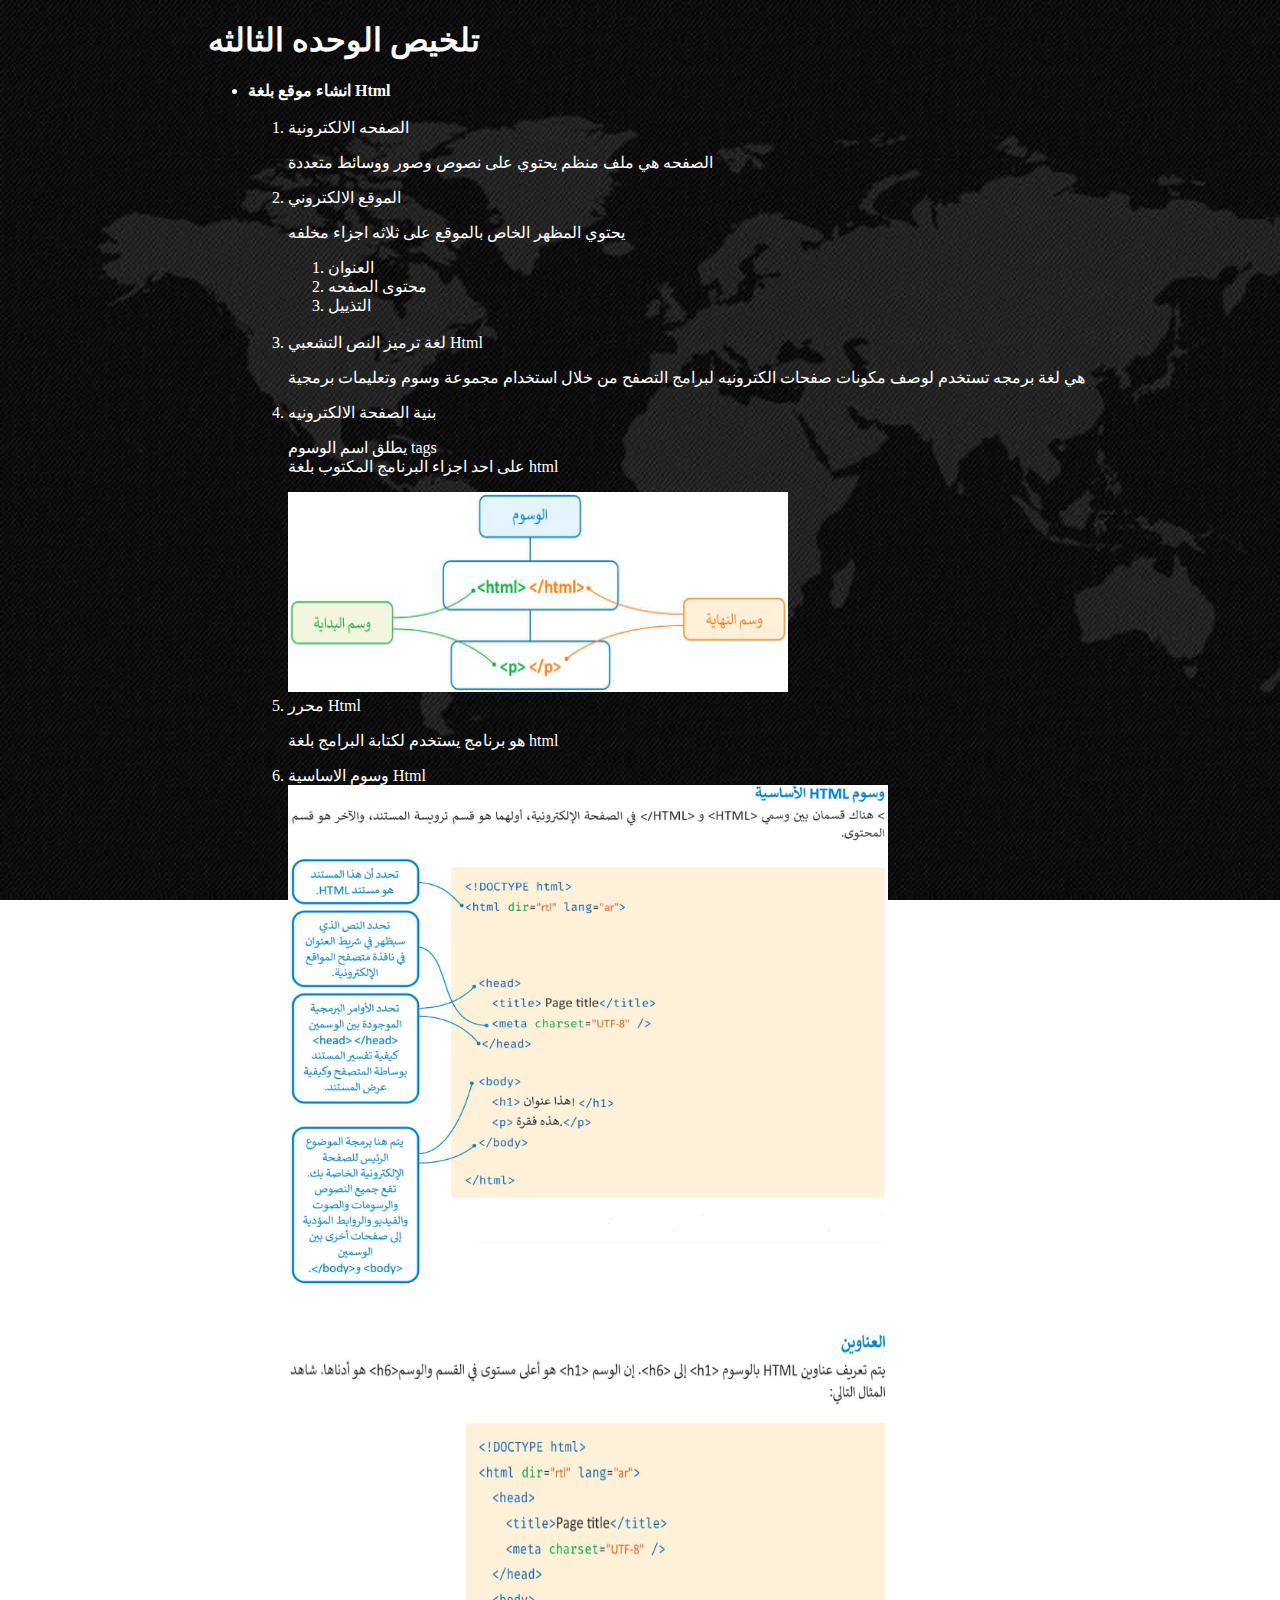
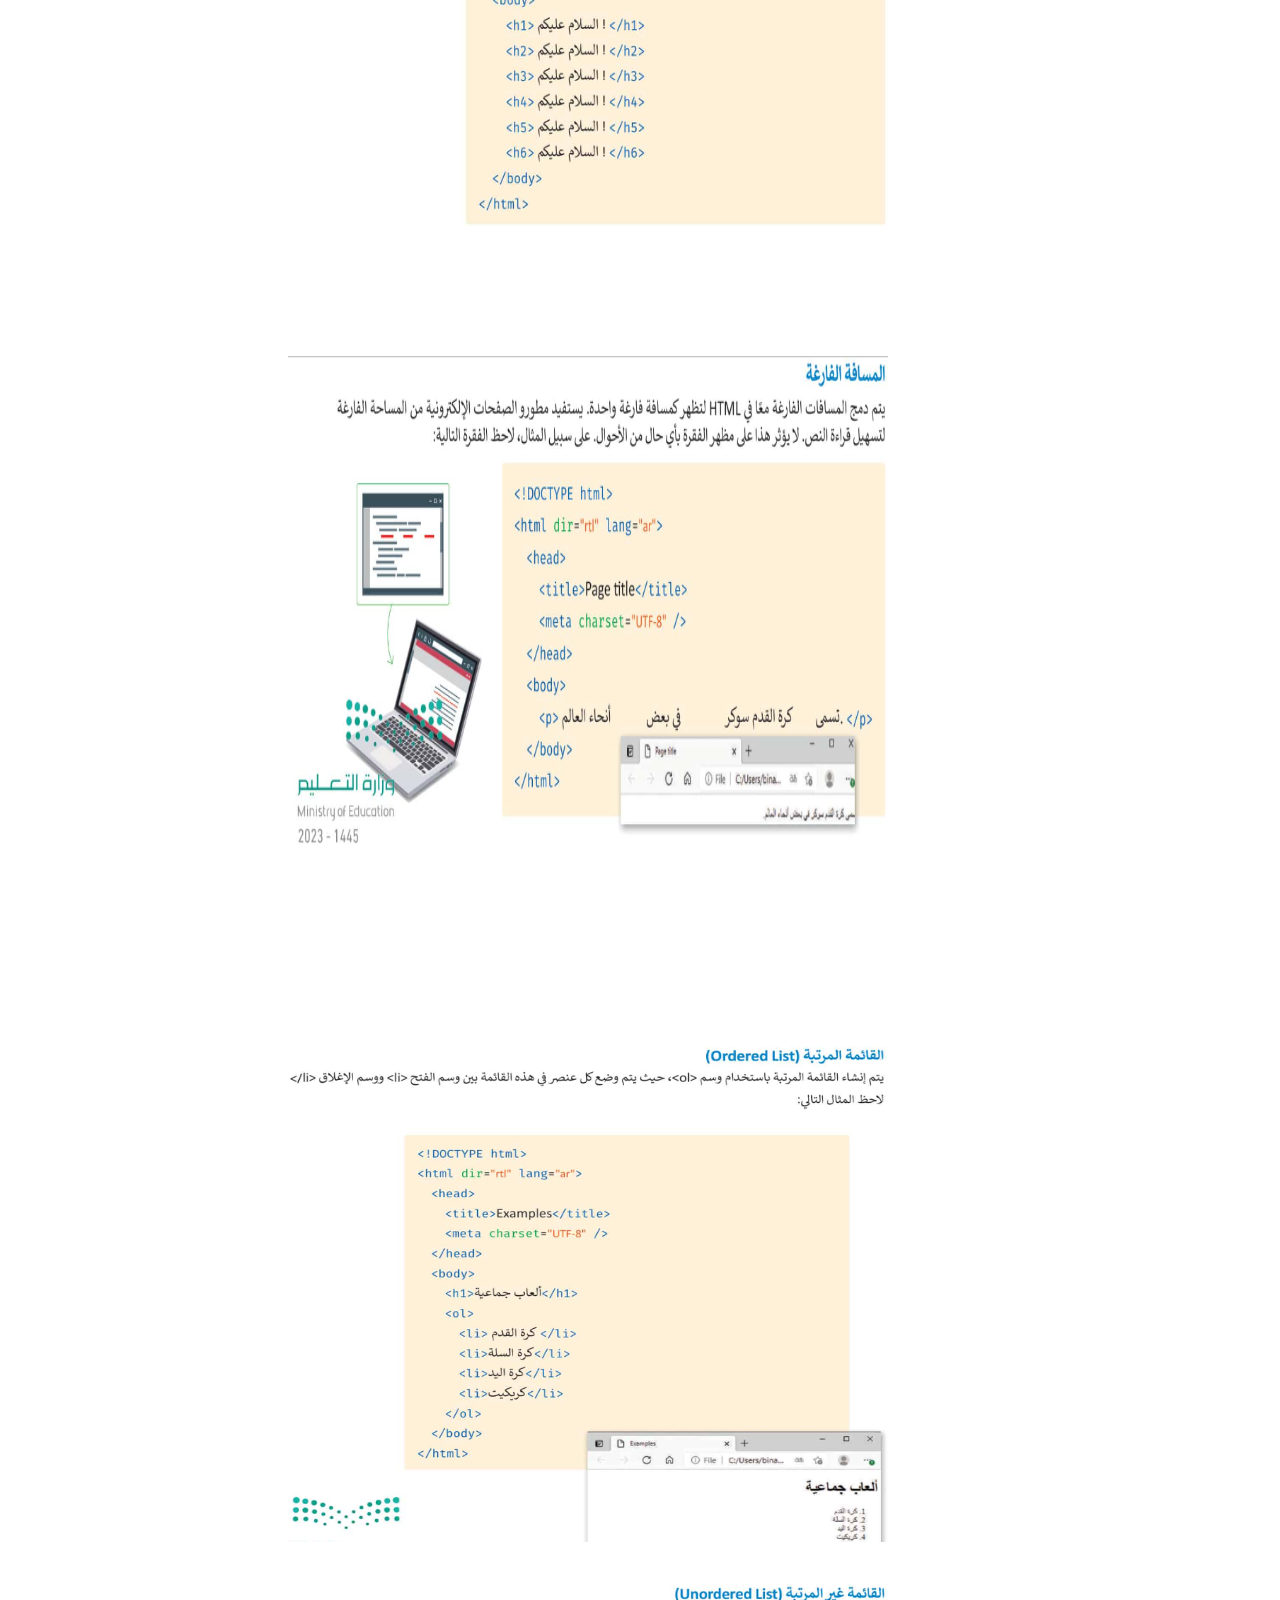
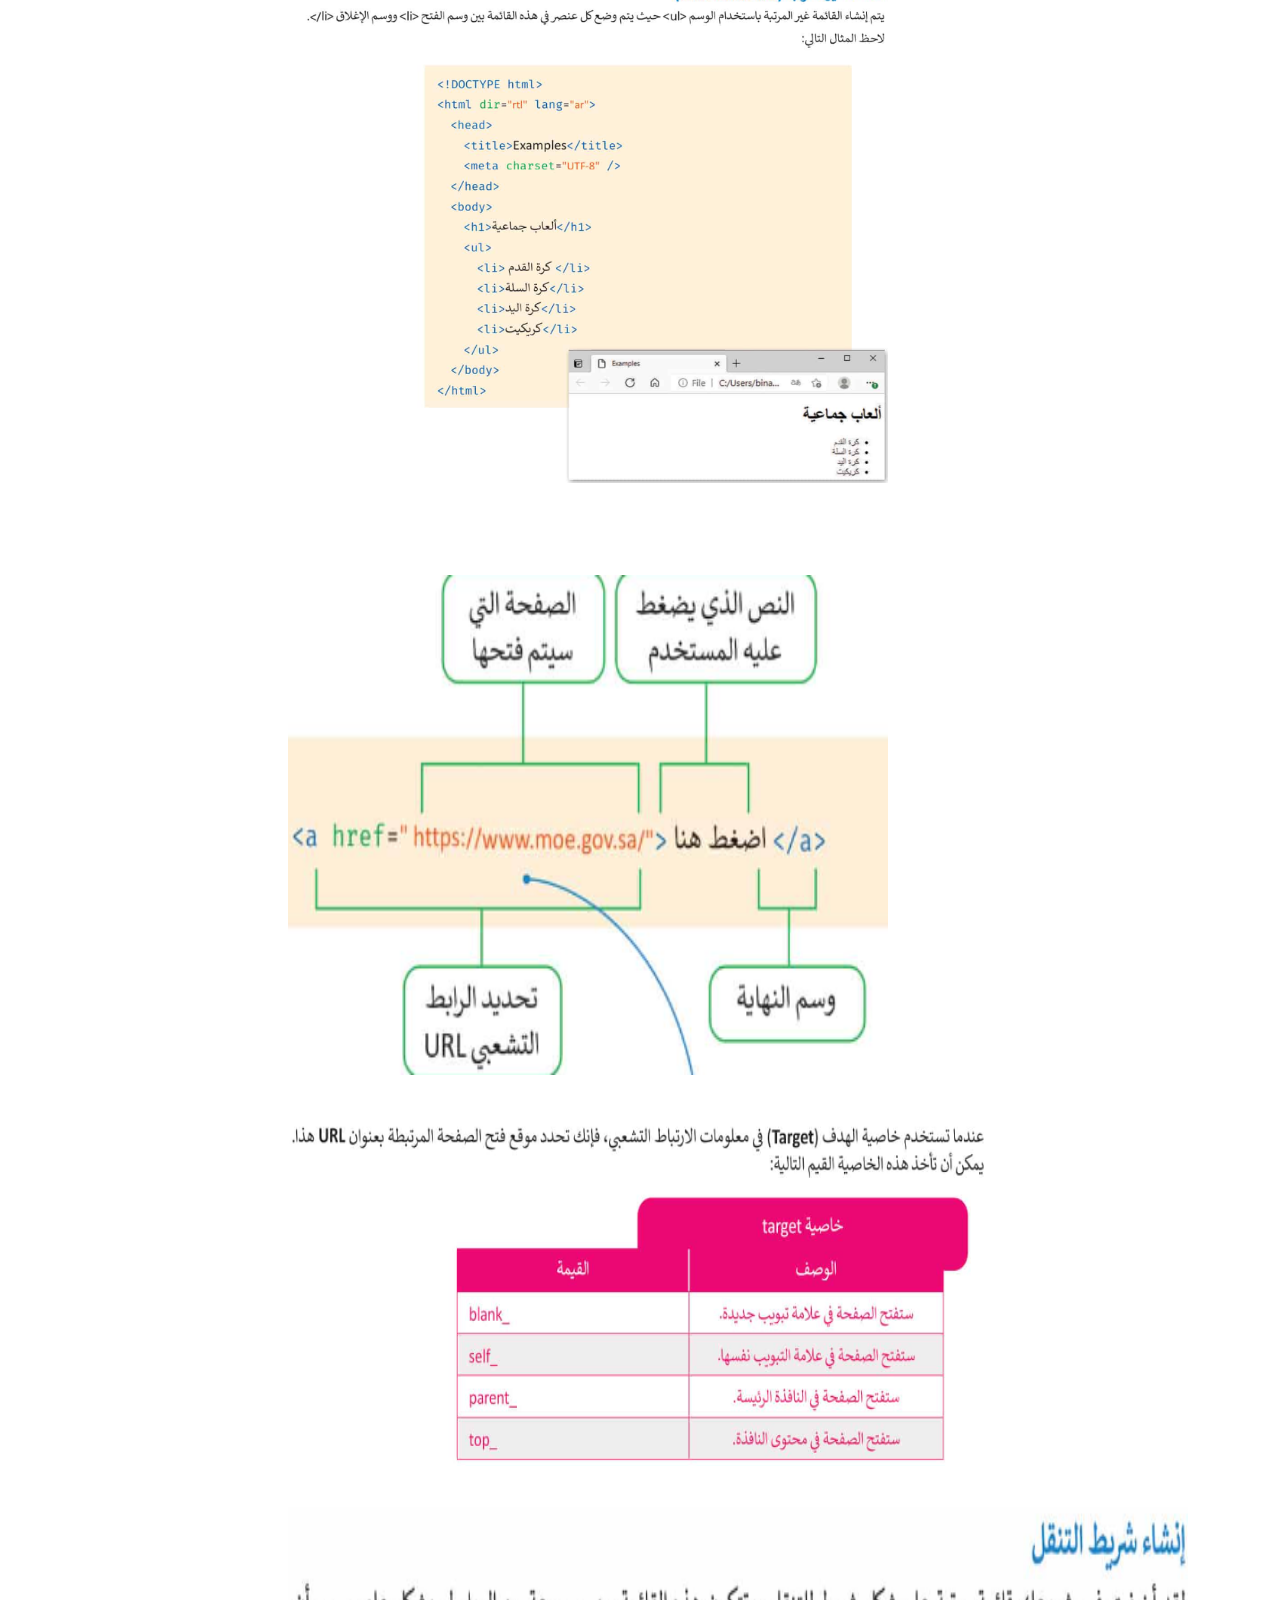
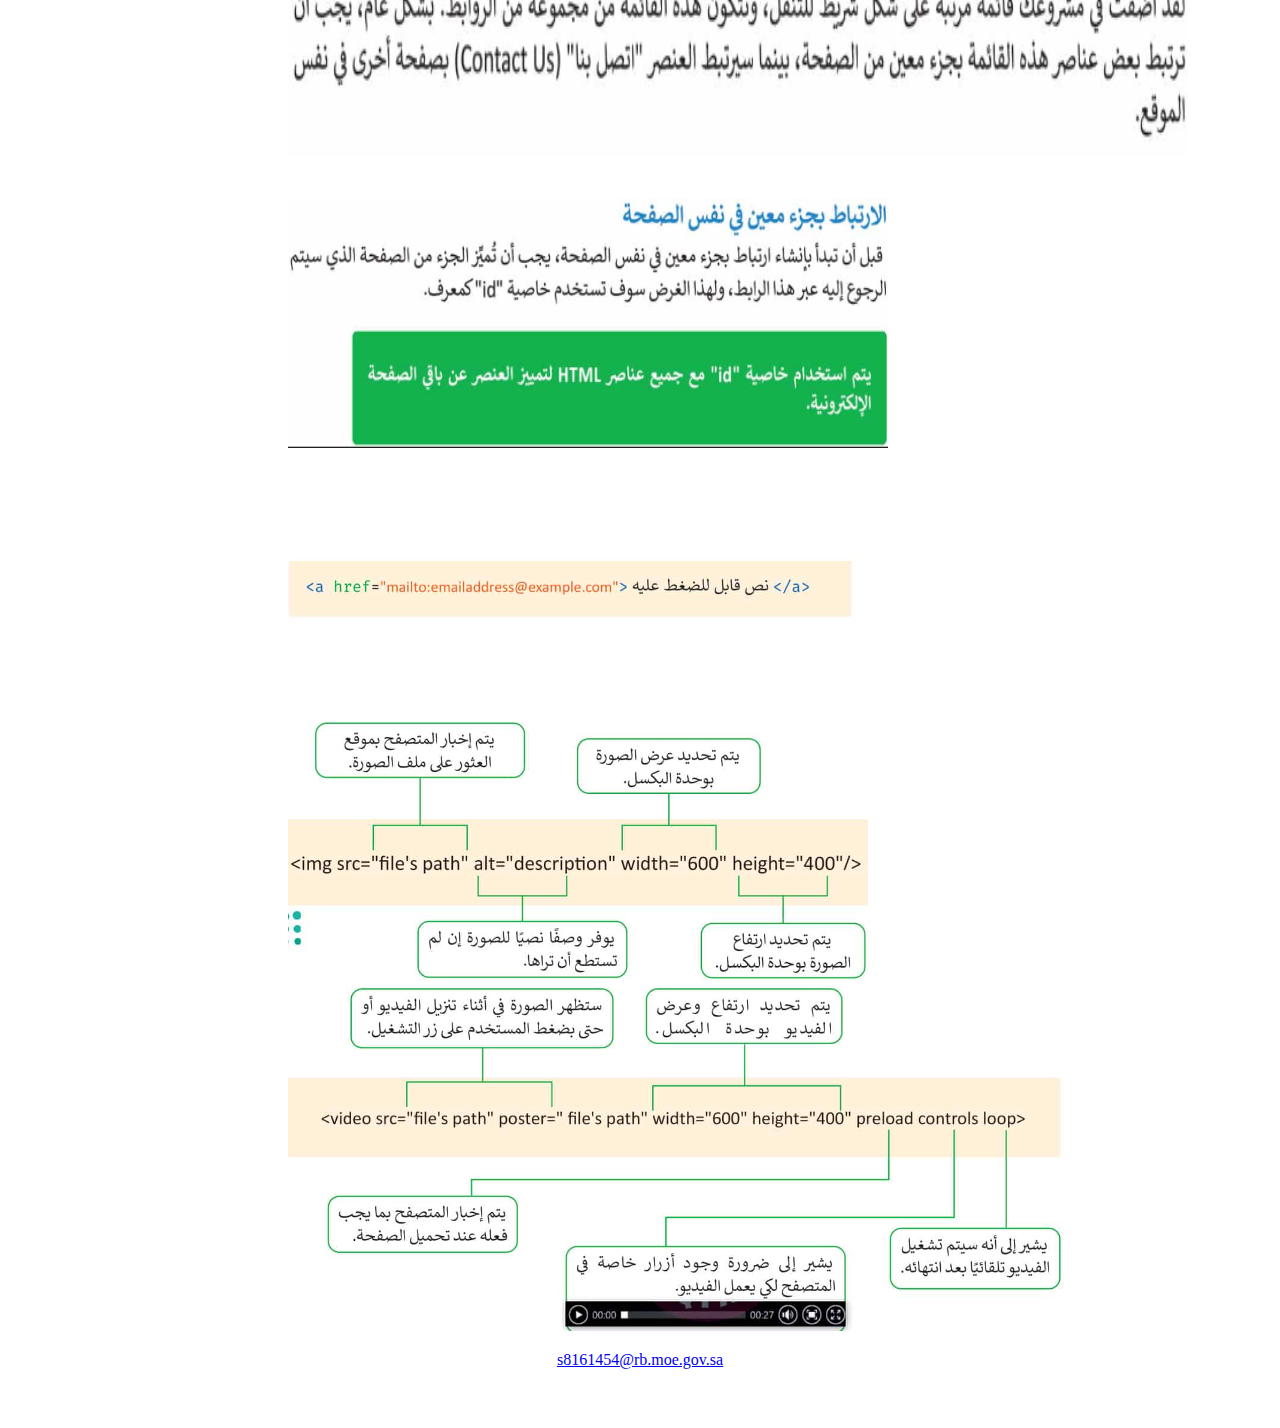
==== index.html @ 17eee863 "Update and rename 104.html to index.html" ====
<!DOCTYPE html>
<html lang="en">
<head>
    <meta charset="UTF-8">
    <meta name="viewport" content="width=device-width, initial-scale=1.0">
    <title>بسام 104</title>
    <link rel="stylesheet" href="style.css">
</head>
<body>
<h1 class="txt1">تلخيص الوحده الثالثه</h1>

<ul class="txt1">
    <li><b>انشاء موقع بلغة Html</b></li>
    <br>
    <ol>
        <li>الصفحه الالكترونية</li>
        <p>الصفحه هي ملف منظم يحتوي على نصوص وصور ووسائط متعددة</p>
        <li>الموقع الالكتروني</li>
        <p>يحتوي المظهر الخاص بالموقع على ثلاثه اجزاء مخلفه</p>
        <ol>
            <li>العنوان</li>
            <li>محتوى الصفحه</li>
            <li>التذييل</li>

            <br>
        </ol>
        <li>لغة ترميز النص التشعبي Html</li>
        <p>هي لغة برمجه تستخدم لوصف مكونات صفحات الكترونيه لبرامج التصفح من خلال استخدام مجموعة وسوم وتعليمات برمجية</p>
        <li>بنية الصفحة الالكترونيه</li>
        <p>يطلق اسم الوسوم tags <br>
            على احد اجزاء البرنامج المكتوب بلغة html
        </p>
        <img src="img/alwsomhtml.png" alt="" width="500" height="200">
        <li>محرر Html</li>
        <p>هو برنامج يستخدم لكتابة البرامج بلغة html</p>
        <li>وسوم الاساسية Html</li>
        <img src="img/alwsomhtmlalasasi.png" alt="" width="600" height="500">
        <br>
        <li>العناوين</li>
        <br>
        <img src="img/al3nawen.png" alt="" width="600" height="500">
        <li>اضافة فقرة</li>
        <p>الفقره هي اهم العناصر في مستند HTML,<br>
        التي يتم تعريفا بين وسمين <br>
        <<!---->p> <<!---->/p> </p>
        <li>المسافة الفارغه</li>
        <img src="img/almsafa.png" alt="" width="600" height="500">
    </ol>
<!---->
    <li><b>بنية المحتوى</b></li>
    <ol>
        <li>القوائم</li>
        <p>هناك نوعان من القوائم المستخدمه في المواقع</p>
        <ol>
            <li>قائمه مرتبة</li>
            <li>قائمة غير مرتبه</li>
        <br>
        </ol>
        <li>القائمة المرتبه</li>
        <br>
        <img src="img/ordered list.png" alt="" width="600" height="500">
        <li>القائمة غير المرتبه</li>
        <br>
        <img src="img/Unordered list.png" alt="" width="600" height="500">
        
        <br>

        <li>الروابط التشعبيه</li>
        <br>
        <p>من المفيد استخدام الروابط الموجودة في الموقع الالكتروني الخاص بك لانها تتيح لك الانتقال من صفحه الى اخرى</p>
        <img src="img/hyperlinks.png" alt="" width="600" height="500">

        <li>خاصية الهدف</li>
        <br>
        <img src="img/target.png" alt="" width="700" height="350">

        <li>انشاء شريط تنقل</li>
        <br>
        <img src="img/altngal1.png" alt="" width="900" height="250">
        <li>الارتباط بجزء معين في نفس الصفحه</li>
        <br>
        <img src="img/altngal2.png" alt="" width="600" height="250">

        <li>روابط البريد الالكتروني</li>
        <br>
        <p>هناك نوعان من الروابط يقوم بفتح تطبيق البريد الالكتروني للمستخدم عند الضغط عليه</p>
        <img src="img/alrwab6(1).png" alt="" width="570" height="90">
        <li>اضافة الصور و مقاطع الفديو</li>
        <br>
        <p>
            من المهم اضافة الصور في الموقع الالكتروني الخاص بك واظهارها بطريقة جذابه واحترافية
        </p>
        <img src="img/img.png" alt="" width="580" height="260">
        <br>
        <img src="img/videocode.png" alt="" width="777" height="345">
    </ol>

</ul>
<div class="email-name">
    <a href="s8161454@rb.moe.gov.sa">s8161454@rb.moe.gov.sa</a>
    <h3 class="name">الطالب : بسام حمود الغبيوي 104</h3>
</div>



</body>
</html>
---- style.css ----
* {
    box-sizing: border-box;
  }

body {
    background-image: url(img/world1.jpg);
    background-repeat: no-repeat;
    background-attachment: fixed;
    background-size: cover;

}

.txt1 {
    text-align: left;
    color: white;
    margin-left: 200px;
}

.txt2 {
    text-align: left;
    color: white;
    margin-left: 900px;
}

.email-name {
    text-align: center;

}
.email-name .name {
    color: white;
}
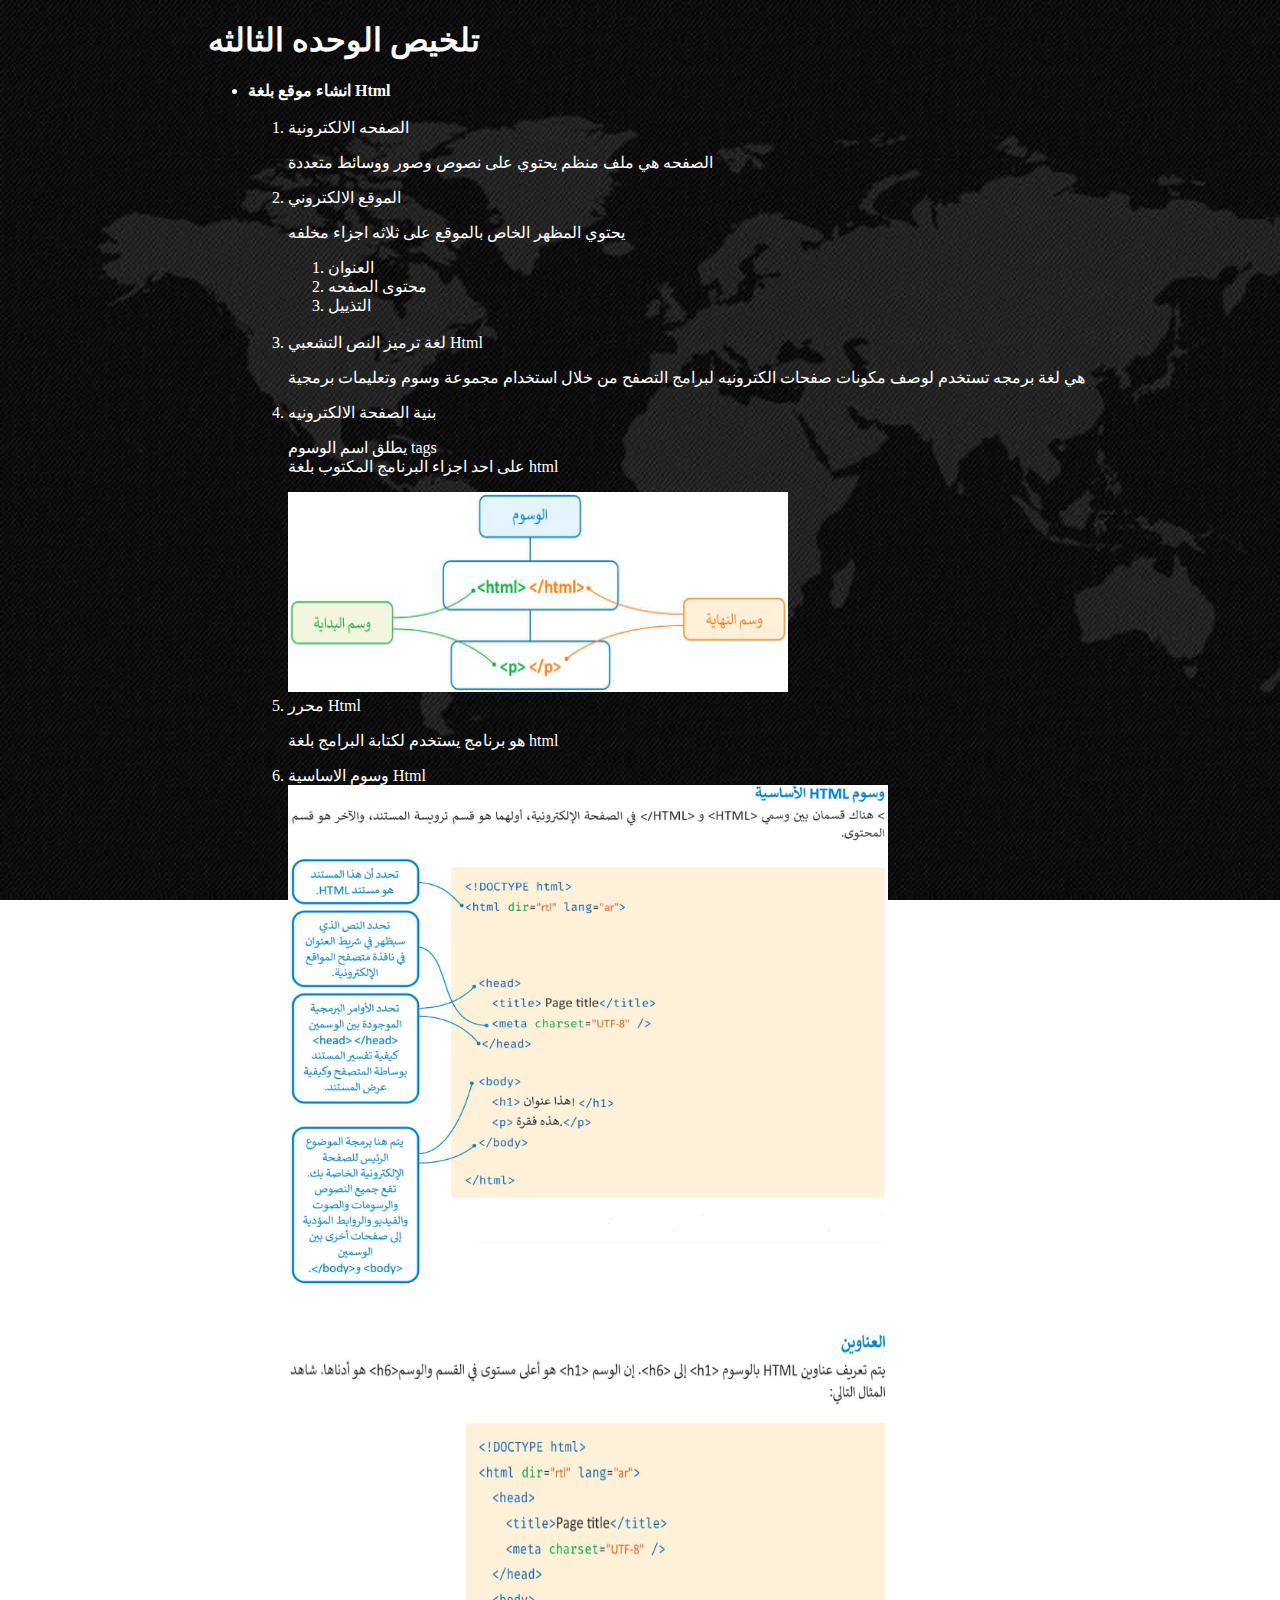
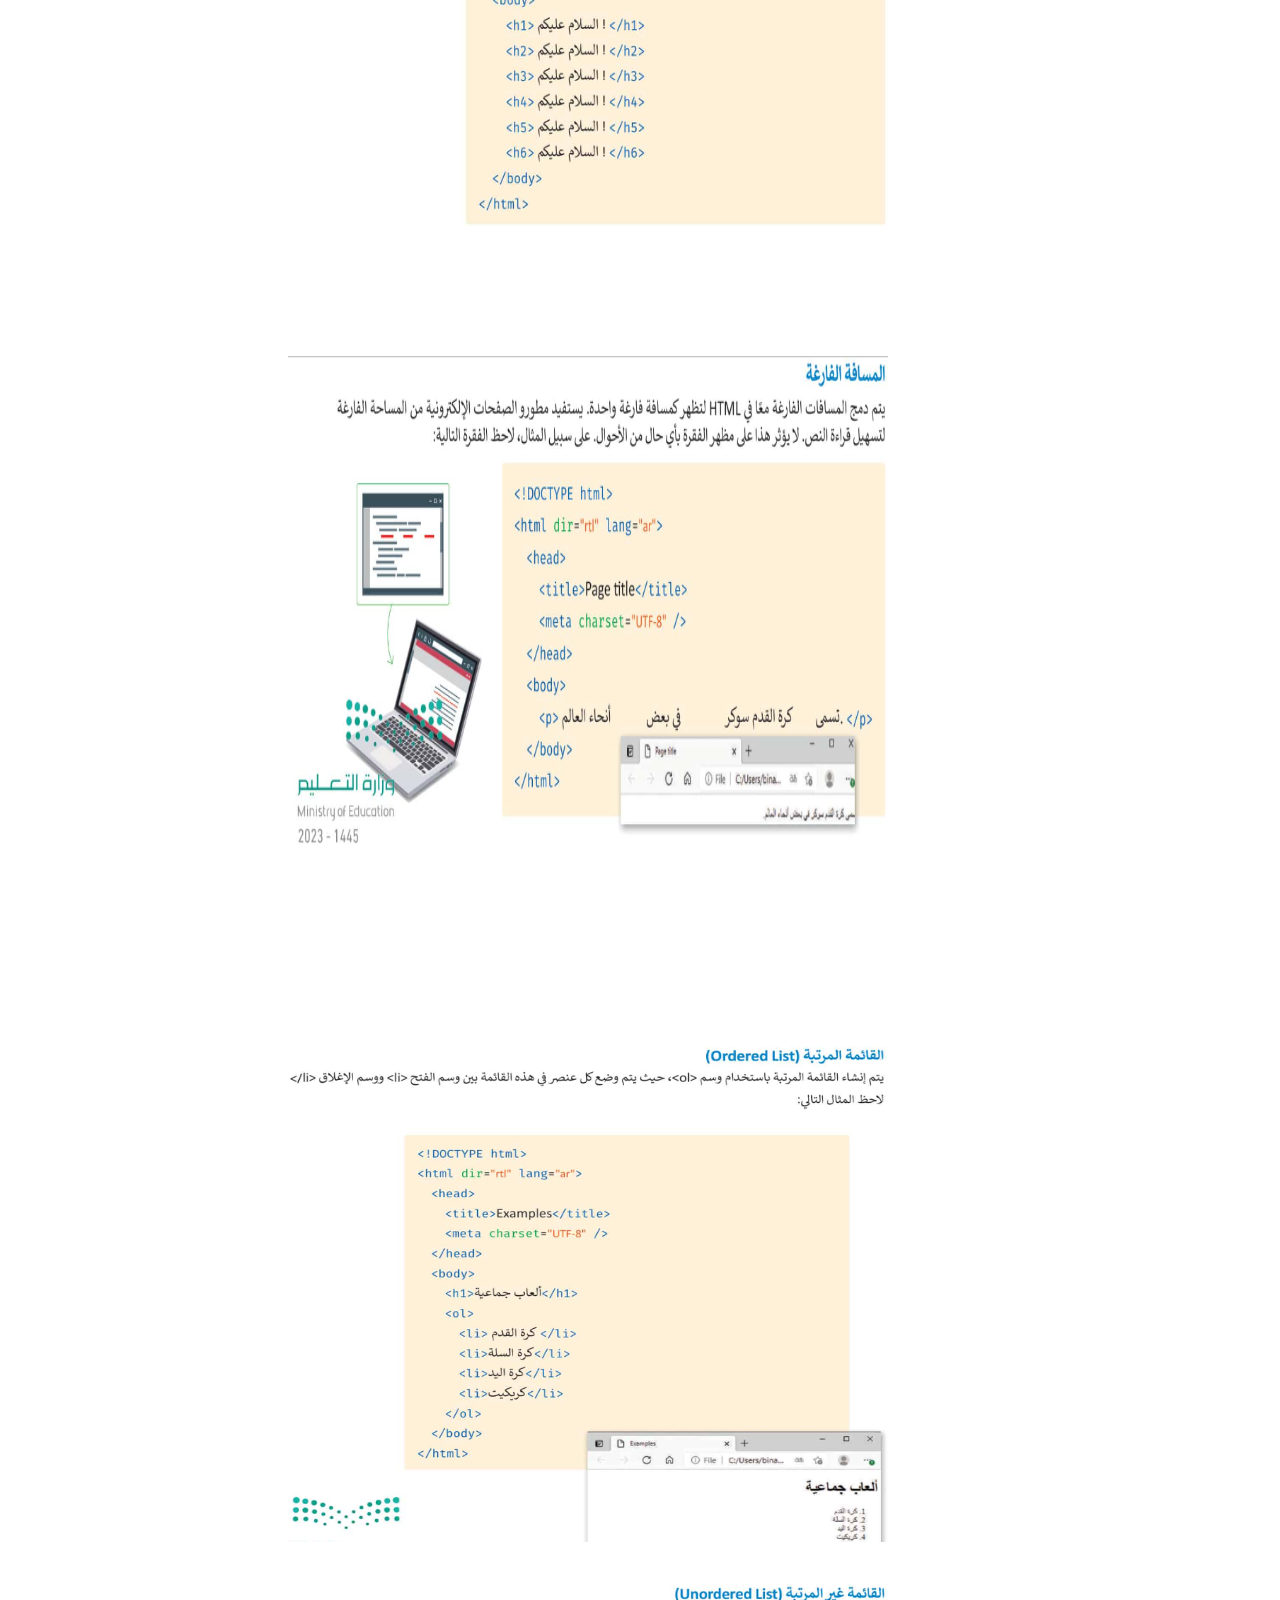
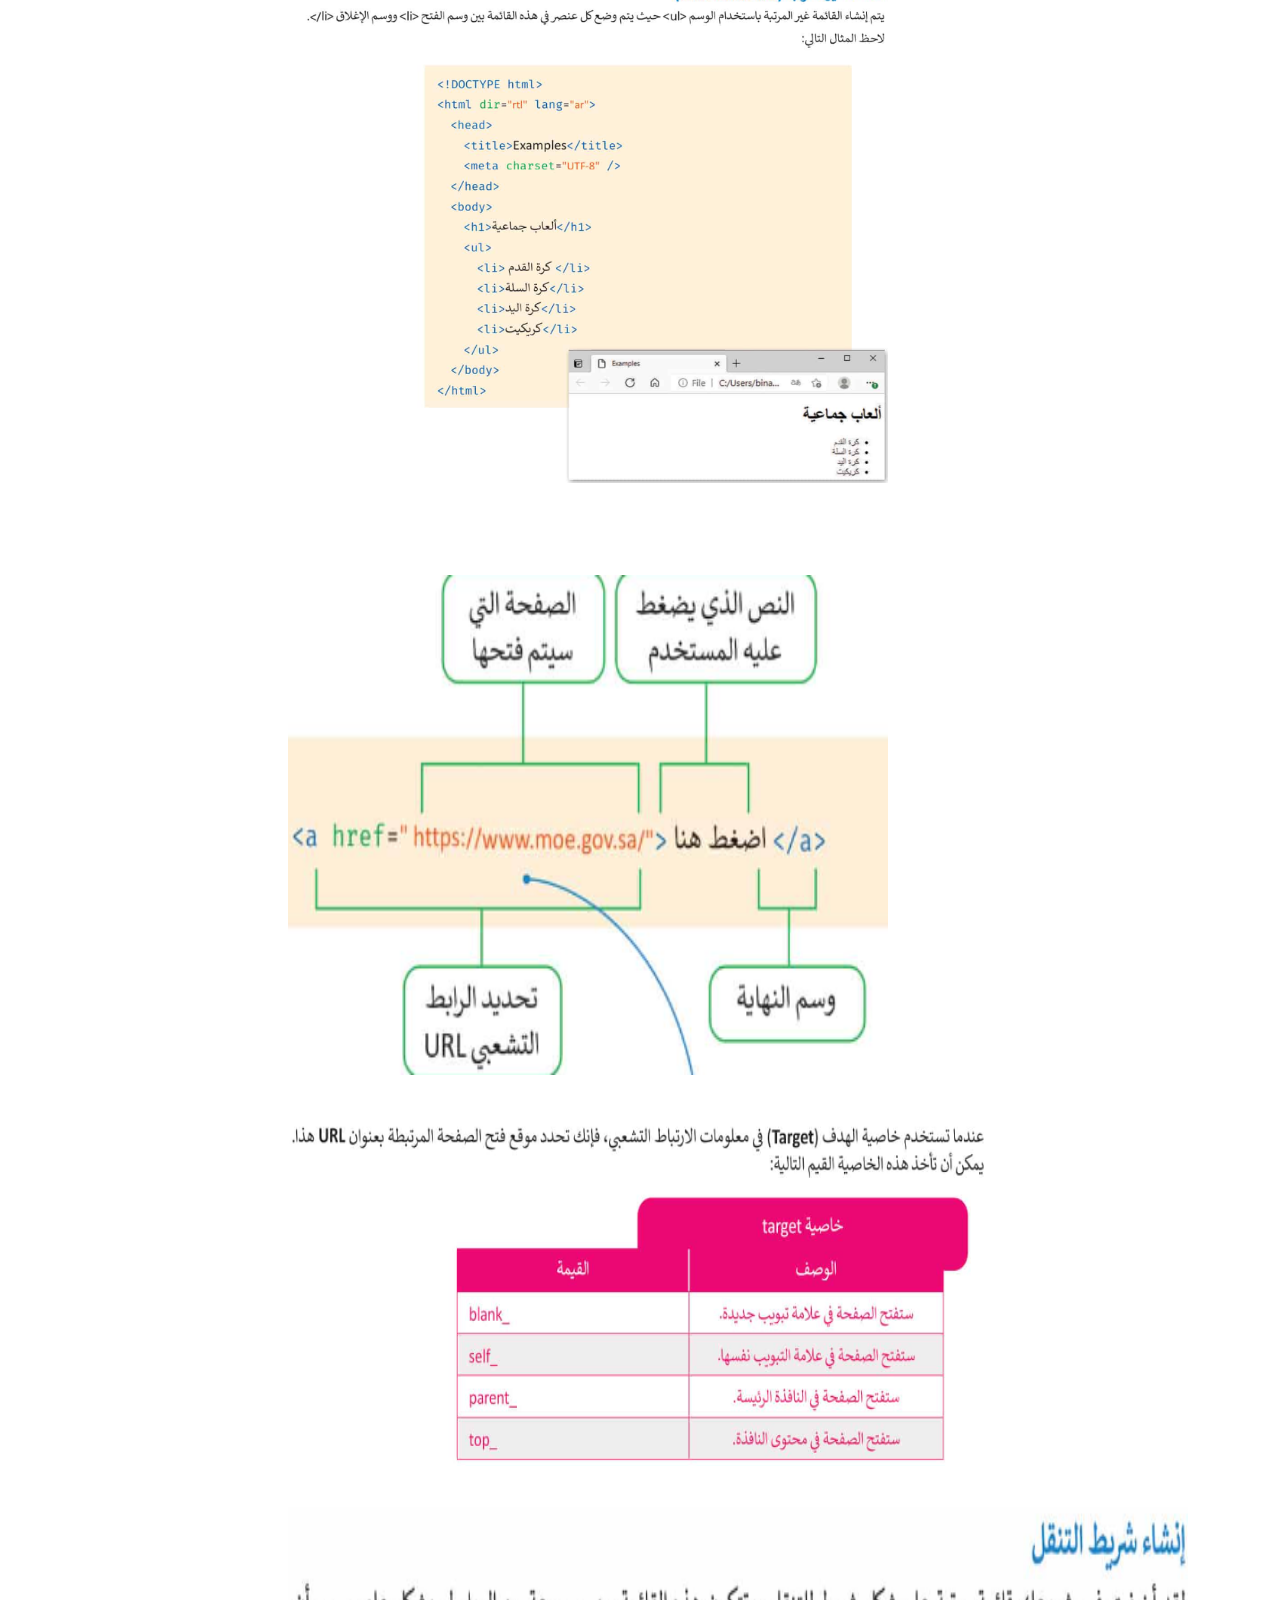
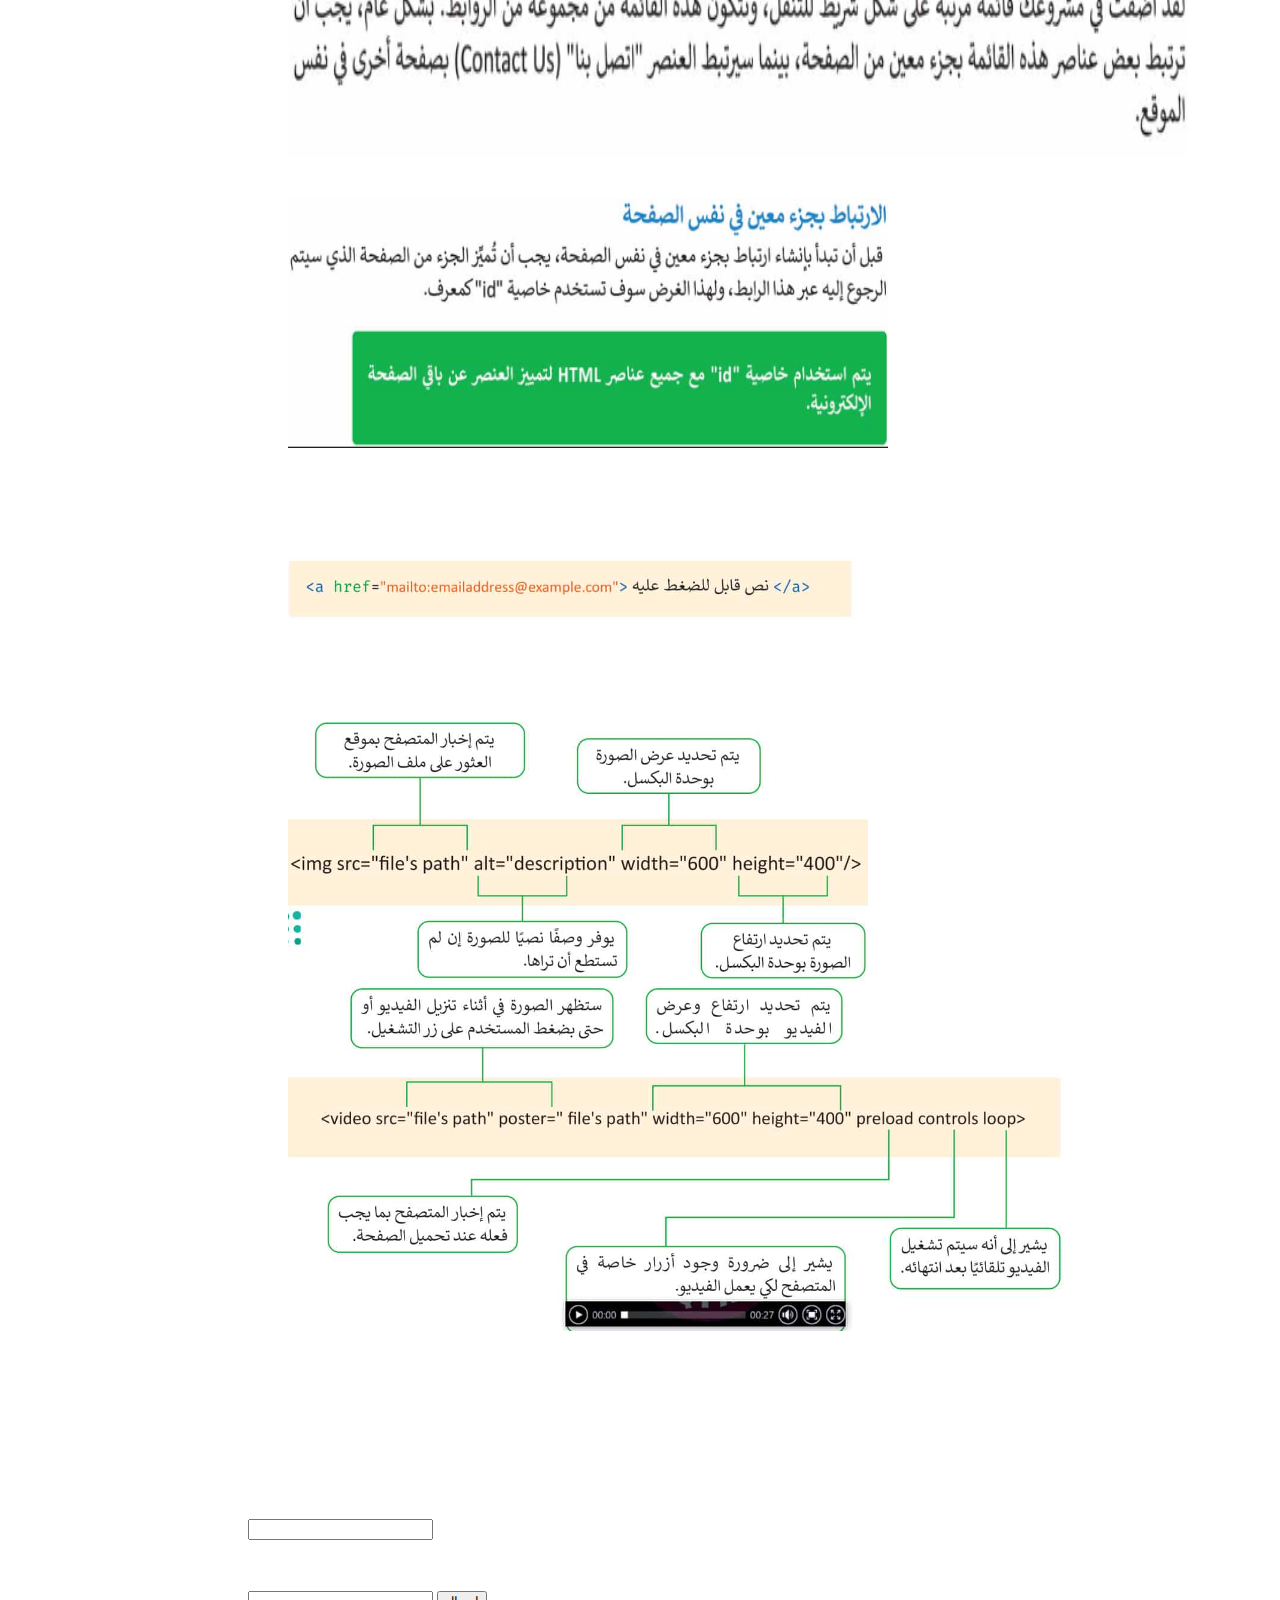
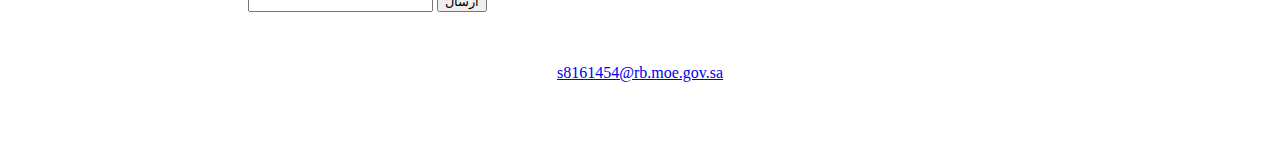
==== commit 1833ef72: "Update index.html" ====
--- a/index.html
+++ b/index.html
@@ -94,6 +94,28 @@
         <br>
         <img src="img/videocode.png" alt="" width="777" height="345">
     </ol>
+    
+    <br><br><br><br><br>
+
+<div class="suggestion">
+    <h3 class="suggestiontext">الاقتراحات والشكاوى</h3>
+
+    <form action="https://formsubmit.co/bsam73326@gmail.com" method="POST">
+        <p class="suggestiontext"><b>اسمك</b></p>
+        <input type="text" name="name" required>
+
+        <p class="suggestiontext"><b>اقتراحك</b></p>
+        <input type="text" name="suggestion" required>
+
+
+
+        <button type="submit">ارسال</button>
+   </form>
+
+</div>
+
+
+<br><br>
 
 </ul>
 <div class="email-name">
